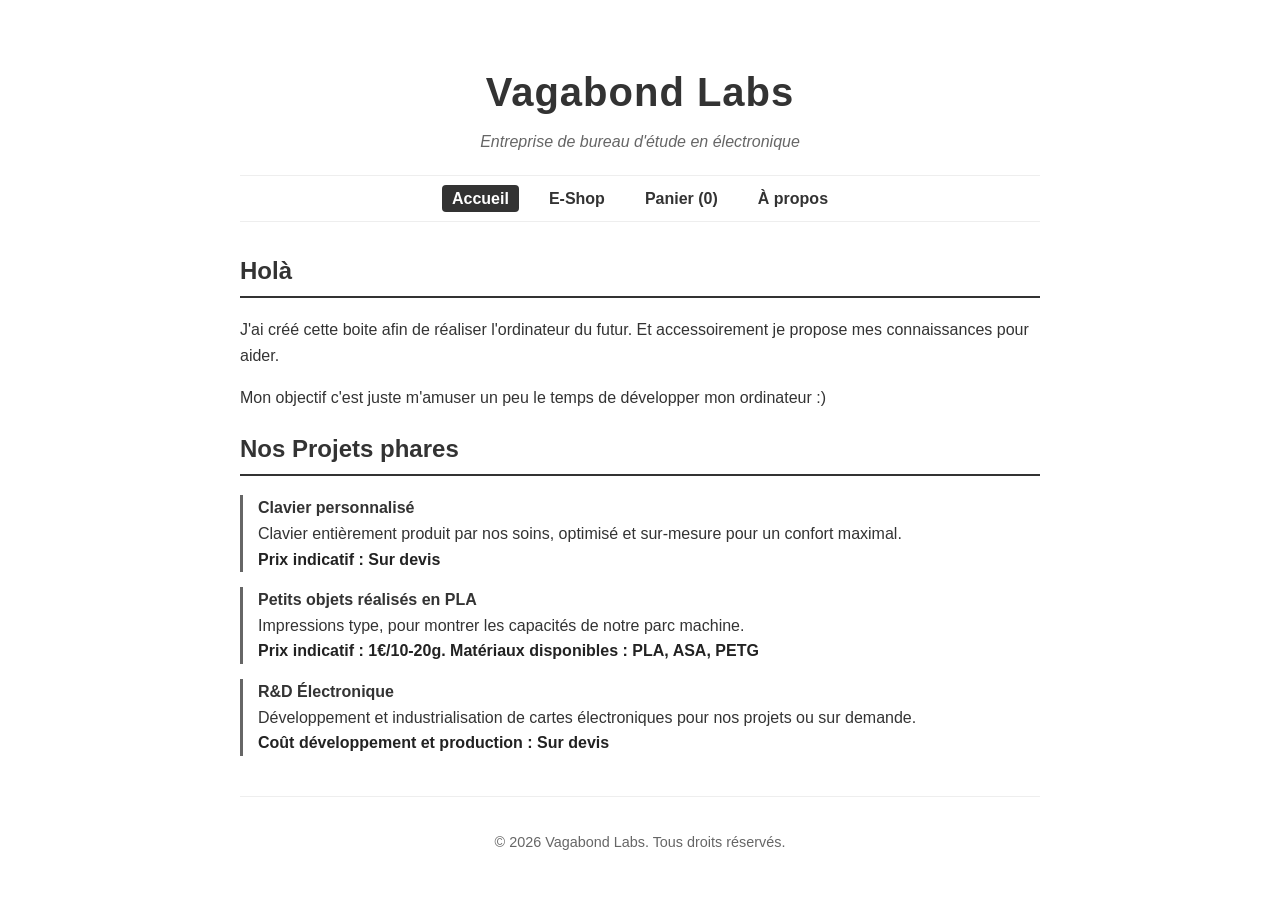
==== index.html @ 0b5f898b "Maj 19:50 17/09/2026" ====
<!DOCTYPE html>
<html lang="fr">
<head>
    <meta charset="UTF-8">
    <meta name="viewport" content="width=device-width, initial-scale=1.0">
    <title>Vagabond Labs</title>
    <link rel="stylesheet" href="style.css">
</head>
<body>

<div class="container">
    <header>
        <h1>Vagabond Labs</h1>
        <p class="subtitle">Entreprise de bureau d'étude en électronique</p>
    </header>

    <!-- NAVIGATION PAR ONGLETS -->
    <nav class="main-nav">
        <ul>
            <li><a href="#" class="nav-link active" onclick="showTab('accueil', this)">Accueil</a></li>
            <li><a href="#" class="nav-link" onclick="showTab('eshop', this)">E-Shop</a></li>
            <li><a href="#" class="nav-link" onclick="showTab('panier', this)">Panier (<span id="cart-count">0</span>)</a></li>
            <li><a href="#" class="nav-link" onclick="showTab('apropos', this)">À propos</a></li>
        </ul>
    </nav>

    <!-- TAB ACCUEIL -->
    <section id="accueil" class="tab-content active">
        <h2>Holà</h2>
        <p>J'ai créé cette boite afin de réaliser l'ordinateur du futur. Et accessoirement je propose mes connaissances pour aider.</p>
        <p>Mon objectif c'est juste m'amuser un peu le temps de développer mon ordinateur :)</p>

        <h2>Nos Projets phares</h2>
        <ul>
            <li>
                <strong>Clavier personnalisé</strong><br>
                Clavier entièrement produit par nos soins, optimisé et sur-mesure pour un confort maximal.<br>
                <span class="price">Prix indicatif : Sur devis</span>
            </li>
            <li>
                <strong>Petits objets réalisés en PLA</strong><br>
                Impressions type, pour montrer les capacités de notre parc machine.<br>
                <span class="price">Prix indicatif : 1€/10-20g. Matériaux disponibles : PLA, ASA, PETG</span>
            </li>
            <li>
                <strong>R&D Électronique</strong><br>
                Développement et industrialisation de cartes électroniques pour nos projets ou sur demande.<br>
                <span class="price">Coût développement et production : Sur devis</span>
            </li>
        </ul>
    </section>

    <!-- TAB E-SHOP -->
    <section id="eshop" class="tab-content">
        <h2>Boutique en ligne</h2>
        <p>Découvrez nos objets et prestations prêts à commander.</p>
        <div class="product-grid" id="product-list">
            <!-- Les produits avec leurs images seront générés ici par app.js -->
        </div>
    </section>

    <!-- TAB PANIER -->
    <section id="panier" class="tab-content">
        <h2>Votre Panier</h2>
        <div id="cart-empty-msg">Votre panier est actuellement vide.</div>
        <div id="cart-container" style="display: none;">
            <table class="cart-table">
                <thead>
                    <tr>
                        <th>Produit</th>
                        <th>Prix U.</th>
                        <th>Quantité</th>
                        <th>Total</th>
                        <th>Action</th>
                    </tr>
                </thead>
                <tbody id="cart-items">
                    <!-- Généré par JS -->
                </tbody>
            </table>

            <div class="cart-summary" style="text-align: right; margin-top: 15px;">
                <h3>Total TTC : <span id="cart-total">0.00</span> €</h3>
            </div>

            <div style="text-align: right; margin-top: 20px;">
                <button class="btn" onclick="checkout()">Payer la commande</button>
            </div>
        </div>
    </section>

    <!-- TAB A PROPOS -->
    <section id="apropos" class="tab-content">
        <h2>À propos</h2>
        <p>Vagabond Labs est né de la passion pour l'innovation et le matériel informatique de pointe. Nous mettons nos compétences au service de la création d'outils numériques uniques et performants.</p>
    </section>

    <footer>
        <p>&copy; 2026 Vagabond Labs. Tous droits réservés.</p>
    </footer>
</div>

<!-- L'appel unique vers le fichier JS externe avec forçage du cache ?v=2 -->
<script src="app.js?v=2"></script>
</body>
</html>
---- style.css ----
body {
    font-family: Arial, sans-serif;
    margin: 0;
    padding: 0;
    background-color: #ffffff;
    color: #333333;
    line-height: 1.6;
}
.container {
    max-width: 800px;
    margin: auto;
    padding: 20px;
}
header {
    text-align: center;
    padding: 40px 0 20px 0;
}
h1 {
    margin: 0;
    font-size: 2.5em;
    letter-spacing: 1px;
}
.subtitle {
    color: #666;
    margin: 5px 0 0 0;
    font-style: italic;
}
section {
    margin-bottom: 40px;
}
h2 {
    border-bottom: 2px solid #333;
    padding-bottom: 5px;
}
ul {
    list-style-type: none;
    padding: 0;
}
li {
    margin-bottom: 15px;
    padding-left: 15px;
    border-left: 3px solid #666;
}
.price {
    font-weight: bold;
    color: #222;
}
footer {
    text-align: center;
    padding: 20px 0;
    font-size: 0.9em;
    color: #666;
    border-top: 1px solid #eee;
}

/* MENU */
.main-nav {
    text-align: center;
    margin-bottom: 30px;
    border-top: 1px solid #eee;
    border-bottom: 1px solid #eee;
    padding: 10px 0;
}
.main-nav ul {
    list-style-type: none;
    padding: 0;
    margin: 0;
    display: flex;
    justify-content: center;
    gap: 20px;
}
.main-nav li {
    margin-bottom: 0 !important;
    padding-left: 0 !important;
    border-left: none !important;
}
.main-nav a {
    text-decoration: none;
    color: #333;
    font-weight: bold;
    font-size: 1em;
    padding: 5px 10px;
    border-radius: 4px;
}
.main-nav a.active, .main-nav a:hover {
    background-color: #333;
    color: #fff;
}

/* E-SHOP & PANIER */
.product-grid {
    display: grid;
    grid-template-columns: repeat(auto-fill, minmax(220px, 1fr));
    gap: 20px;
    margin-top: 20px;
}
.product-card {
    border: 1px solid #ddd;
    padding: 15px;
    border-radius: 5px;
    display: flex;
    flex-direction: column;
    justify-content: space-between;
}
.btn {
    background-color: #333;
    color: white;
    border: none;
    padding: 8px 12px;
    cursor: pointer;
    border-radius: 4px;
    font-weight: bold;
    margin-top: 10px;
}
.btn:hover {
    background-color: #555;
}
.btn-danger {
    background-color: #d9534f;
    padding: 4px 8px;
    font-size: 0.8em;
}
.btn-danger:hover {
    background-color: #c9302c;
}

.cart-table {
    width: 100%;
    border-collapse: collapse;
    margin-top: 20px;
}
.cart-table th, .cart-table td {
    border-bottom: 1px solid #ddd;
    padding: 10px;
    text-align: left;
}
.cart-summary {
    margin-top: 20px;
    text-align: right;
    font-size: 1.2em;
    font-weight: bold;
}

@media (max-width: 480px) {
    .main-nav ul {
        gap: 5px;
    }
    .main-nav a {
        font-size: 0.85em;
        padding: 4px 6px;
    }
}

/* Image du produit dans l'E-Shop */
.product-img {
    width: 100%;
    height: 160px;
    object-fit: cover;
    border-radius: 4px;
    margin-bottom: 10px;
}

/* Cache tous les onglets par défaut */
.tab-content {
    display: none;
}

/* Affiche uniquement l'onglet actif */
.tab-content.active {
    display: block;
}
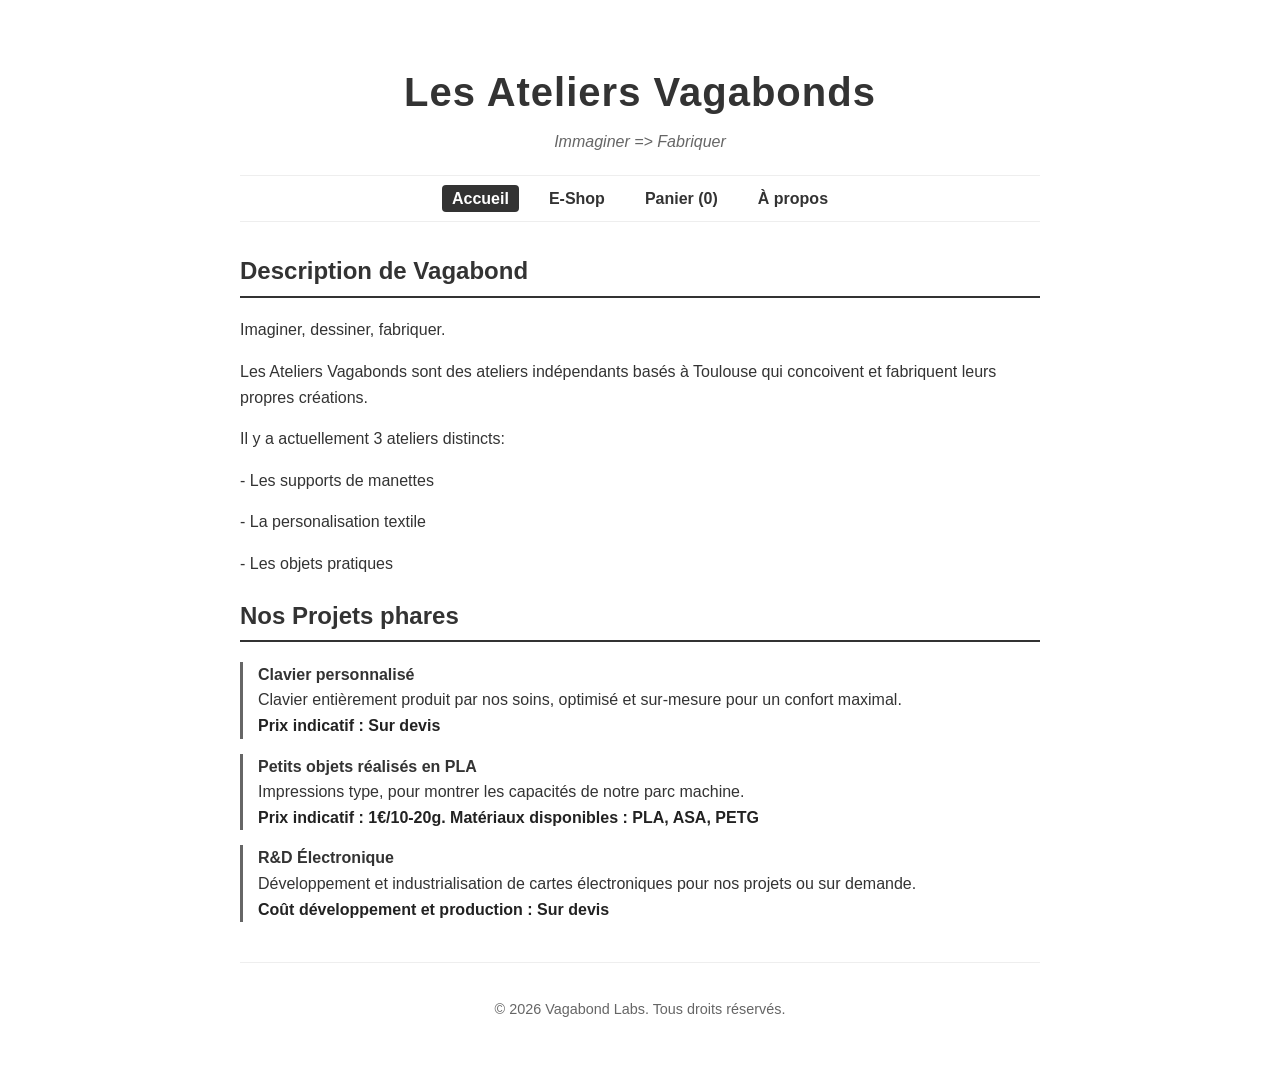
==== commit 3722efe9: "Maj 19:57 17/09/2026" ====
--- a/index.html
+++ b/index.html
@@ -3,15 +3,15 @@
 <head>
     <meta charset="UTF-8">
     <meta name="viewport" content="width=device-width, initial-scale=1.0">
-    <title>Vagabond Labs</title>
+    <title>Les Ateliers Vagabonds</title>
     <link rel="stylesheet" href="style.css">
 </head>
 <body>
 
 <div class="container">
     <header>
-        <h1>Vagabond Labs</h1>
-        <p class="subtitle">Entreprise de bureau d'étude en électronique</p>
+        <h1>Les Ateliers Vagabonds</h1>
+        <p class="subtitle">Immaginer => Fabriquer</p>
     </header>
 
     <!-- NAVIGATION PAR ONGLETS -->
@@ -26,9 +26,14 @@
 
     <!-- TAB ACCUEIL -->
     <section id="accueil" class="tab-content active">
-        <h2>Holà</h2>
-        <p>J'ai créé cette boite afin de réaliser l'ordinateur du futur. Et accessoirement je propose mes connaissances pour aider.</p>
-        <p>Mon objectif c'est juste m'amuser un peu le temps de développer mon ordinateur :)</p>
+        <h2>Description de Vagabond</h2>
+        <p>Imaginer, dessiner, fabriquer.</p>
+
+        <p>Les Ateliers Vagabonds sont des ateliers indépendants basés à Toulouse qui concoivent et fabriquent leurs propres créations. </p>
+            <p>Il y a actuellement 3 ateliers distincts:</p>
+        <p>- Les supports de manettes</p>
+        <p>- La personalisation textile</p>
+        <p>- Les objets pratiques</p>
 
         <h2>Nos Projets phares</h2>
         <ul>
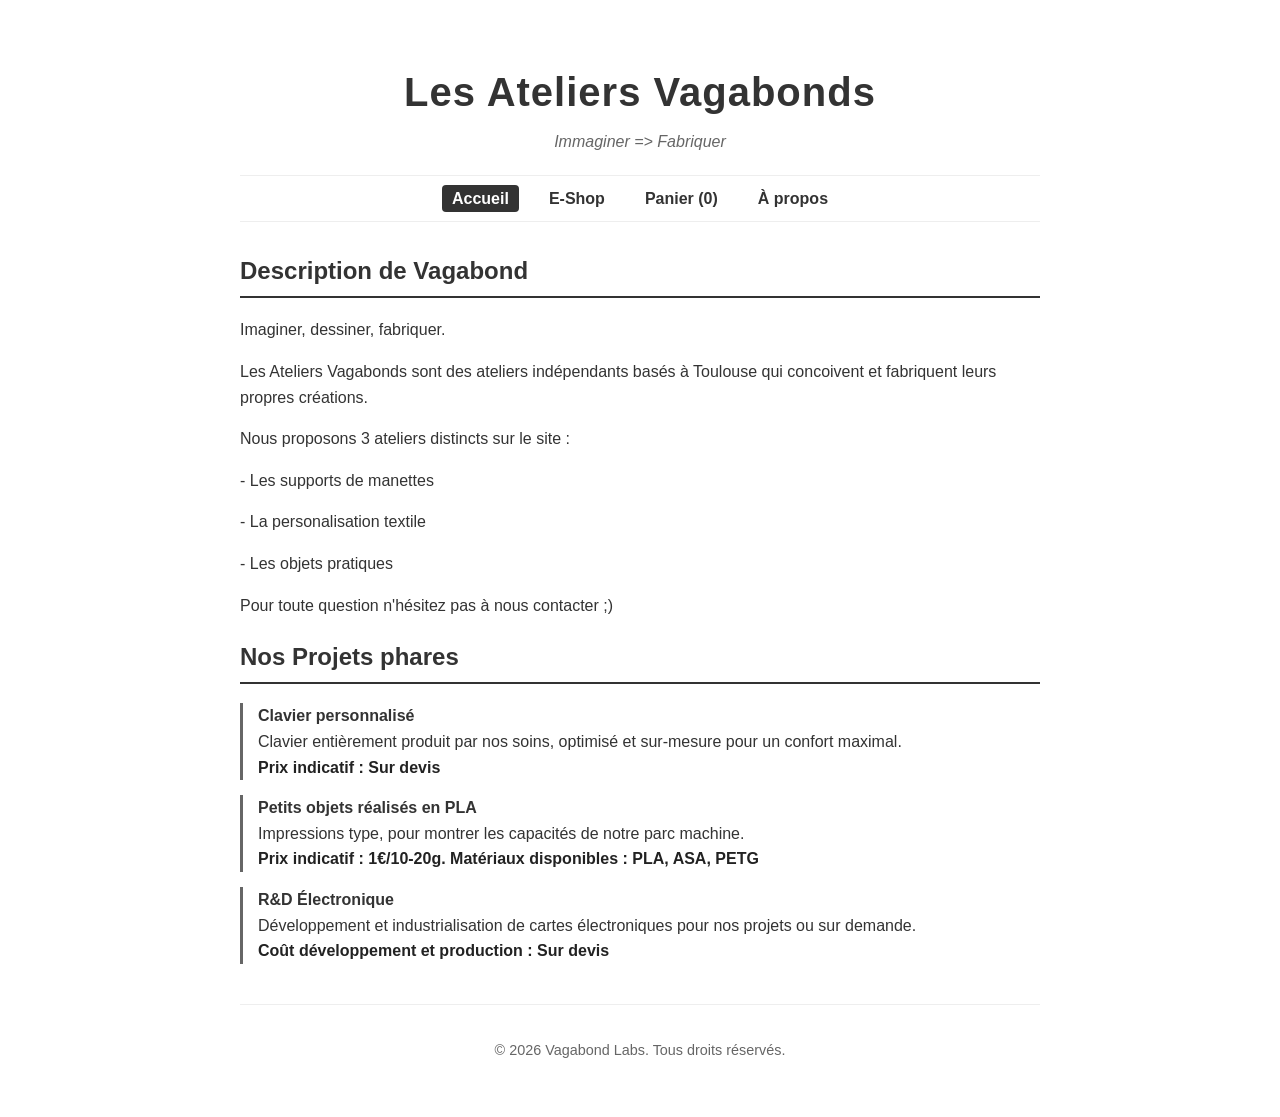
==== commit c75f4d8e: "Maj 3:48 29/09/2026" ====
--- a/index.html
+++ b/index.html
@@ -30,10 +30,13 @@
         <p>Imaginer, dessiner, fabriquer.</p>
 
         <p>Les Ateliers Vagabonds sont des ateliers indépendants basés à Toulouse qui concoivent et fabriquent leurs propres créations. </p>
-            <p>Il y a actuellement 3 ateliers distincts:</p>
+        <p>Nous proposons 3 ateliers distincts sur le site :</p>
         <p>- Les supports de manettes</p>
         <p>- La personalisation textile</p>
         <p>- Les objets pratiques</p>
+        <p> </p>
+        <p>Pour toute question n'hésitez pas à nous contacter ;)</p>
+
 
         <h2>Nos Projets phares</h2>
         <ul>
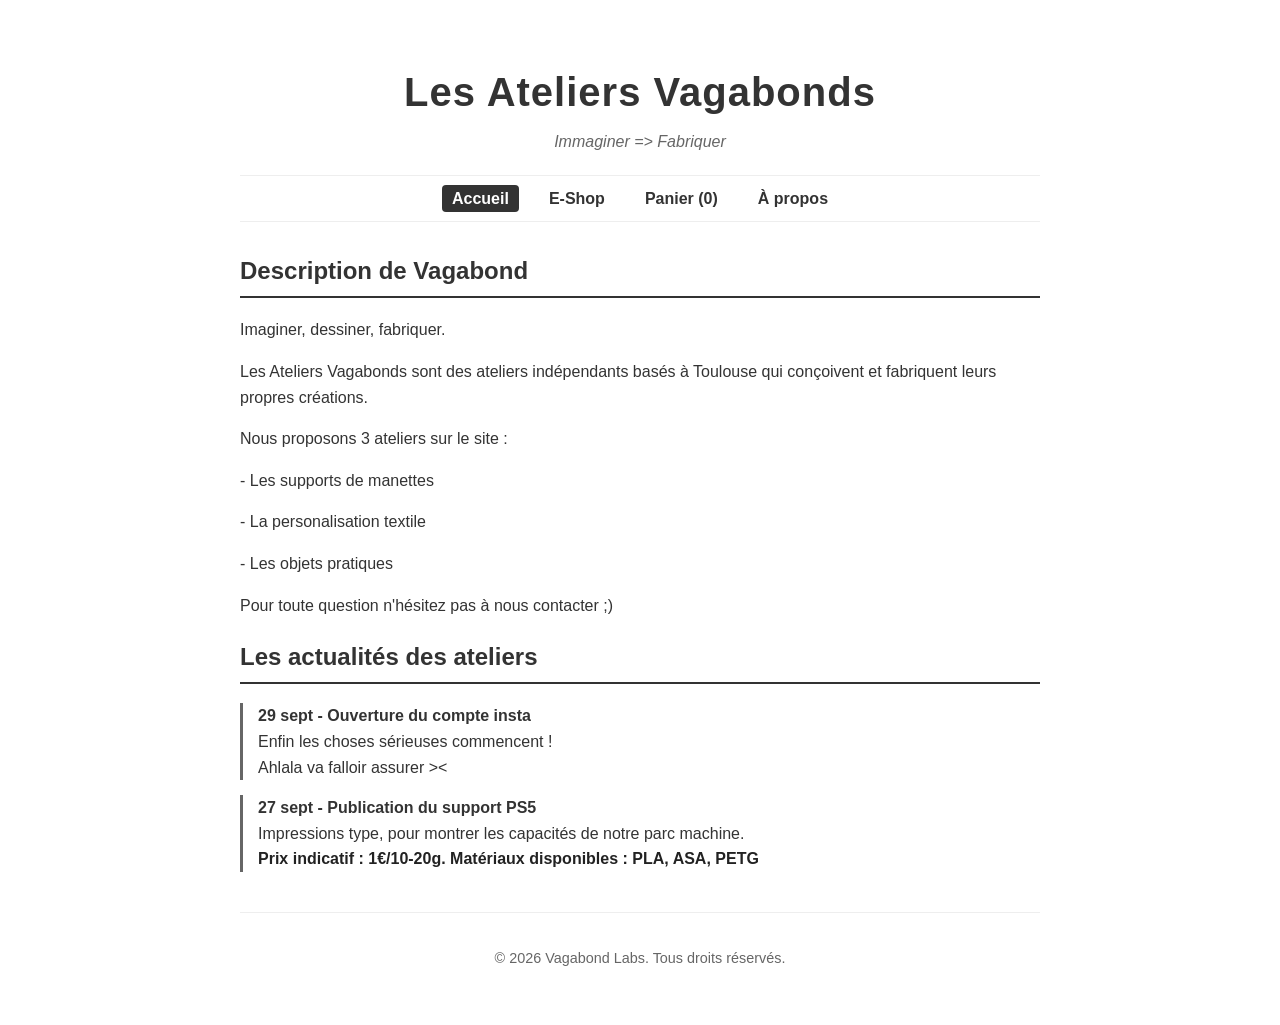
==== commit be021c58: "Maj 10:08 29/09/2026" ====
--- a/index.html
+++ b/index.html
@@ -29,8 +29,8 @@
         <h2>Description de Vagabond</h2>
         <p>Imaginer, dessiner, fabriquer.</p>
 
-        <p>Les Ateliers Vagabonds sont des ateliers indépendants basés à Toulouse qui concoivent et fabriquent leurs propres créations. </p>
-        <p>Nous proposons 3 ateliers distincts sur le site :</p>
+        <p>Les Ateliers Vagabonds sont des ateliers indépendants basés à Toulouse qui conçoivent et fabriquent leurs propres créations. </p>
+        <p>Nous proposons 3 ateliers sur le site :</p>
         <p>- Les supports de manettes</p>
         <p>- La personalisation textile</p>
         <p>- Les objets pratiques</p>
@@ -38,22 +38,17 @@
         <p>Pour toute question n'hésitez pas à nous contacter ;)</p>
 
 
-        <h2>Nos Projets phares</h2>
+        <h2>Les actualités des ateliers</h2>
         <ul>
             <li>
-                <strong>Clavier personnalisé</strong><br>
-                Clavier entièrement produit par nos soins, optimisé et sur-mesure pour un confort maximal.<br>
-                <span class="price">Prix indicatif : Sur devis</span>
+                <strong>29 sept - Ouverture du compte insta</strong><br>
+                Enfin les choses sérieuses commencent !<br>
+                <span>Ahlala va falloir assurer ><</span>
             </li>
             <li>
-                <strong>Petits objets réalisés en PLA</strong><br>
+                <strong>27 sept - Publication du support PS5</strong><br>
                 Impressions type, pour montrer les capacités de notre parc machine.<br>
                 <span class="price">Prix indicatif : 1€/10-20g. Matériaux disponibles : PLA, ASA, PETG</span>
-            </li>
-            <li>
-                <strong>R&D Électronique</strong><br>
-                Développement et industrialisation de cartes électroniques pour nos projets ou sur demande.<br>
-                <span class="price">Coût développement et production : Sur devis</span>
             </li>
         </ul>
     </section>
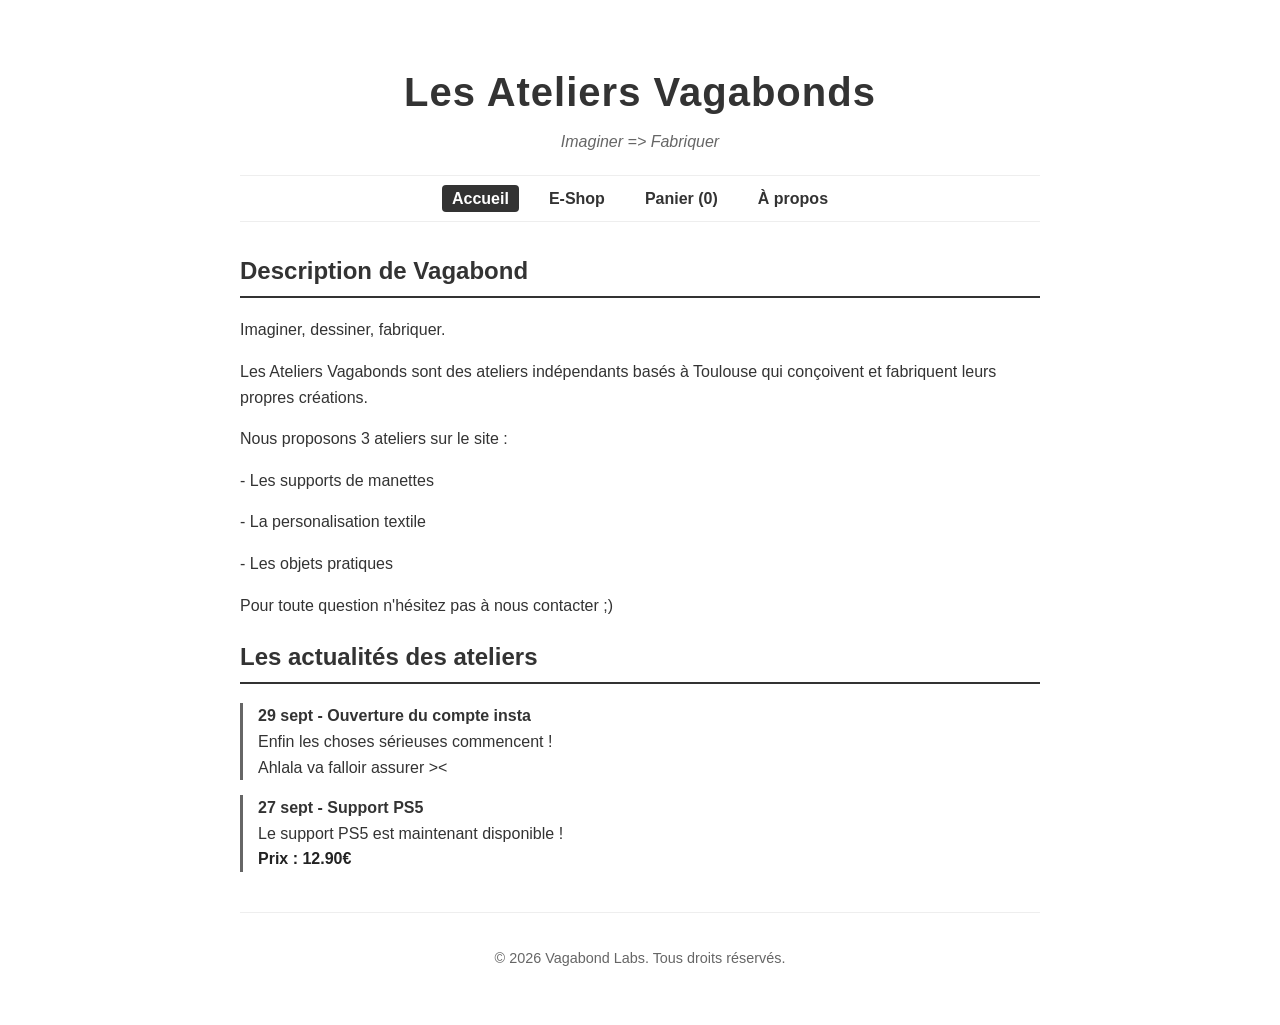
==== commit 43de843b: "Maj 12:00 29/09/2026" ====
--- a/index.html
+++ b/index.html
@@ -11,18 +11,18 @@
 <div class="container">
     <header>
         <h1>Les Ateliers Vagabonds</h1>
-        <p class="subtitle">Immaginer => Fabriquer</p>
+        <p class="subtitle">Imaginer => Fabriquer</p>
     </header>
 
-    <!-- NAVIGATION PAR ONGLETS -->
     <nav class="main-nav">
-        <ul>
-            <li><a href="#" class="nav-link active" onclick="showTab('accueil', this)">Accueil</a></li>
-            <li><a href="#" class="nav-link" onclick="showTab('eshop', this)">E-Shop</a></li>
-            <li><a href="#" class="nav-link" onclick="showTab('panier', this)">Panier (<span id="cart-count">0</span>)</a></li>
-            <li><a href="#" class="nav-link" onclick="showTab('apropos', this)">À propos</a></li>
-        </ul>
+    <ul>
+        <li><a href="index.html" class="active">Accueil</a></li>
+        <li><a href="eshop.html">E-Shop</a></li>
+        <li><a href="panier.html">Panier (<span id="cart-count">0</span>)</a></li>
+        <li><a href="apropos.html">À propos</a></li>
+    </ul>
     </nav>
+
 
     <!-- TAB ACCUEIL -->
     <section id="accueil" class="tab-content active">
@@ -46,56 +46,11 @@
                 <span>Ahlala va falloir assurer ><</span>
             </li>
             <li>
-                <strong>27 sept - Publication du support PS5</strong><br>
-                Impressions type, pour montrer les capacités de notre parc machine.<br>
-                <span class="price">Prix indicatif : 1€/10-20g. Matériaux disponibles : PLA, ASA, PETG</span>
+                <strong>27 sept - Support PS5</strong><br>
+                Le support PS5 est maintenant disponible !<br>
+                <span class="price">Prix : 12.90€</span>
             </li>
         </ul>
-    </section>
-
-    <!-- TAB E-SHOP -->
-    <section id="eshop" class="tab-content">
-        <h2>Boutique en ligne</h2>
-        <p>Découvrez nos objets et prestations prêts à commander.</p>
-        <div class="product-grid" id="product-list">
-            <!-- Les produits avec leurs images seront générés ici par app.js -->
-        </div>
-    </section>
-
-    <!-- TAB PANIER -->
-    <section id="panier" class="tab-content">
-        <h2>Votre Panier</h2>
-        <div id="cart-empty-msg">Votre panier est actuellement vide.</div>
-        <div id="cart-container" style="display: none;">
-            <table class="cart-table">
-                <thead>
-                    <tr>
-                        <th>Produit</th>
-                        <th>Prix U.</th>
-                        <th>Quantité</th>
-                        <th>Total</th>
-                        <th>Action</th>
-                    </tr>
-                </thead>
-                <tbody id="cart-items">
-                    <!-- Généré par JS -->
-                </tbody>
-            </table>
-
-            <div class="cart-summary" style="text-align: right; margin-top: 15px;">
-                <h3>Total TTC : <span id="cart-total">0.00</span> €</h3>
-            </div>
-
-            <div style="text-align: right; margin-top: 20px;">
-                <button class="btn" onclick="checkout()">Payer la commande</button>
-            </div>
-        </div>
-    </section>
-
-    <!-- TAB A PROPOS -->
-    <section id="apropos" class="tab-content">
-        <h2>À propos</h2>
-        <p>Vagabond Labs est né de la passion pour l'innovation et le matériel informatique de pointe. Nous mettons nos compétences au service de la création d'outils numériques uniques et performants.</p>
     </section>
 
     <footer>
--- a/style.css
+++ b/style.css
@@ -168,4 +168,29 @@
 /* Affiche uniquement l'onglet actif */
 .tab-content.active {
     display: block;
+}
+
+
+/* NAVIGATION DES ATELIERS */
+.atelier-nav {
+    display: flex;
+    justify-content: center;
+    gap: 10px;
+    margin: 25px 0;
+}
+
+.atelier-btn {
+    background-color: #fff;
+    color: #333;
+    border: 1px solid #333;
+    padding: 8px 15px;
+    cursor: pointer;
+    border-radius: 4px;
+    font-weight: bold;
+}
+
+.atelier-btn:hover,
+.atelier-btn.active {
+    background-color: #333;
+    color: #fff;
 }
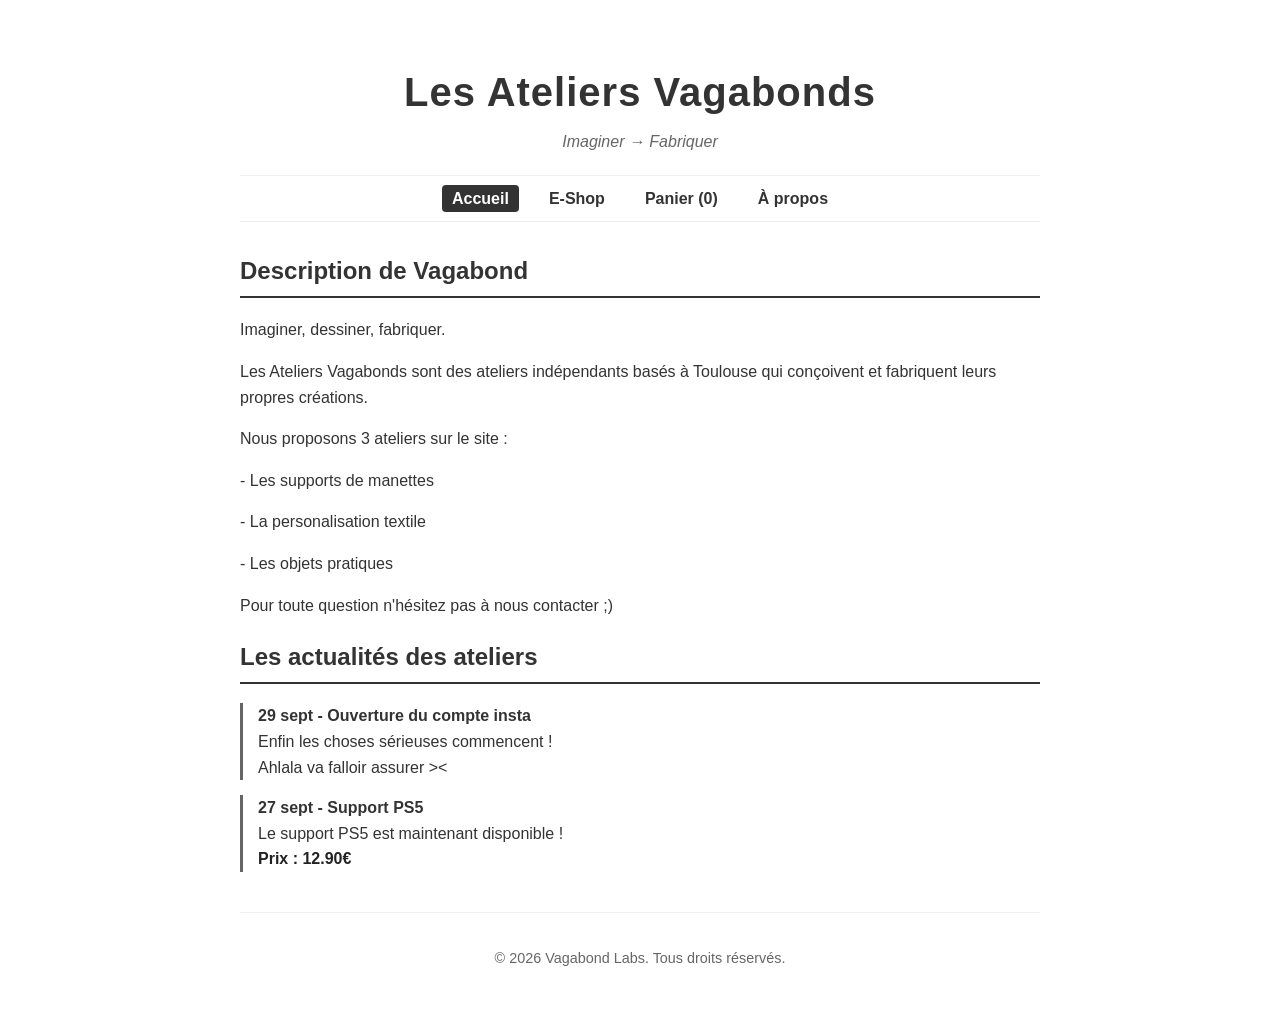
==== commit 650b2777: "Maj 13:40 29/09/2026" ====
--- a/index.html
+++ b/index.html
@@ -11,7 +11,7 @@
 <div class="container">
     <header>
         <h1>Les Ateliers Vagabonds</h1>
-        <p class="subtitle">Imaginer => Fabriquer</p>
+        <p class="subtitle">Imaginer → Fabriquer</p>
     </header>
 
     <nav class="main-nav">
--- a/style.css
+++ b/style.css
@@ -193,4 +193,52 @@
 .atelier-btn.active {
     background-color: #333;
     color: #fff;
+}
+
+.product-back {
+    background: none;
+    border: none;
+    padding: 0;
+    color: #333;
+    cursor: pointer;
+    font-size: 1em;
+    margin-bottom: 20px;
+}
+
+.product-back:hover {
+    text-decoration: underline;
+}
+
+.product-main {
+    display: grid;
+    grid-template-columns: 1fr 1fr;
+    gap: 40px;
+    margin-top: 20px;
+}
+
+.product-main-image img {
+    width: 100%;
+    max-height: 500px;
+    object-fit: contain;
+    border-radius: 6px;
+}
+
+.product-info h2 {
+    margin-top: 0;
+}
+
+.product-description {
+    margin-top: 50px;
+}
+
+.product-description h2 {
+    margin-bottom: 20px;
+}
+
+.product-detail-view {
+    display: block !important;
+}
+
+.product-detail {
+    width: 100%;
 }
